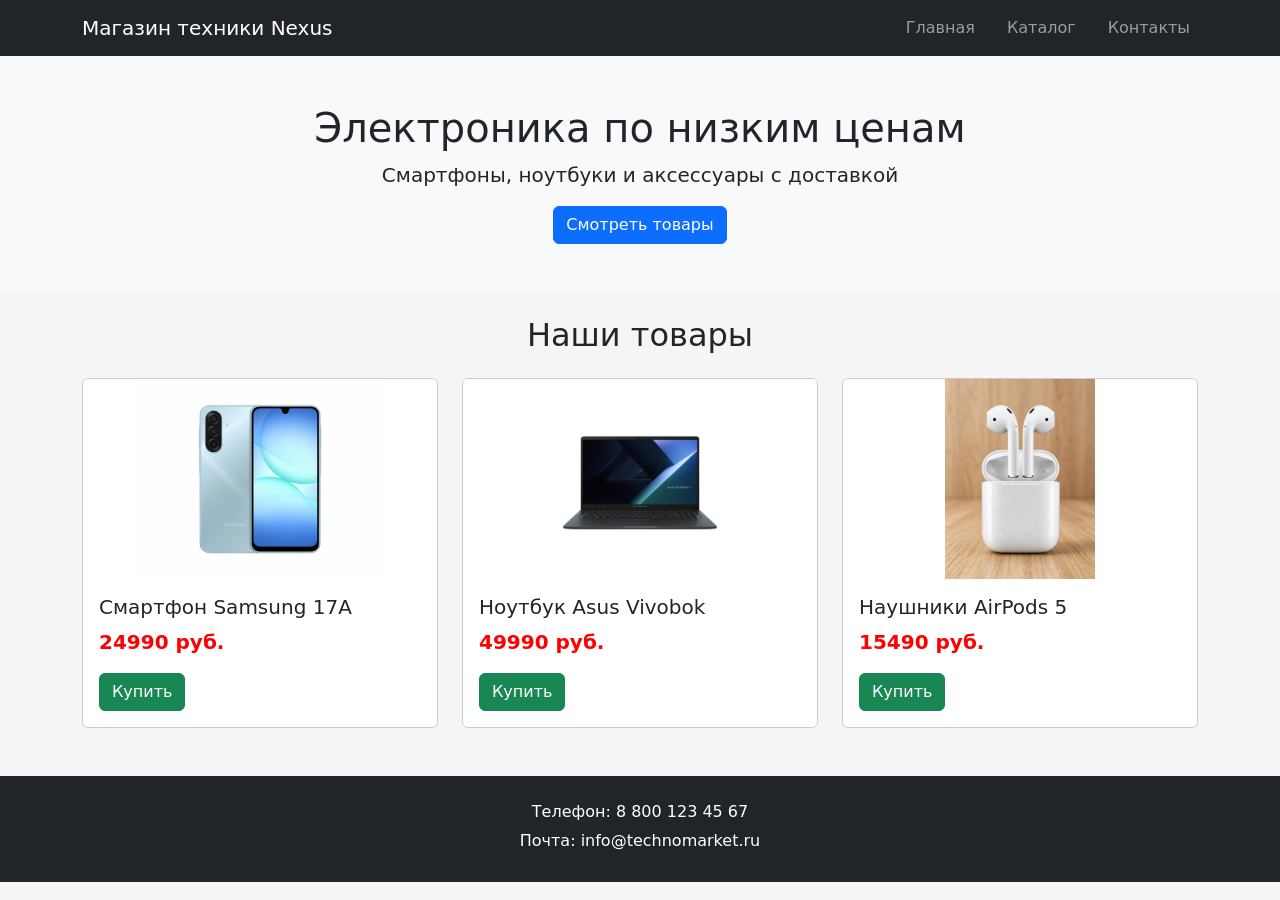
==== verstka/index.html @ e0ce0fea "Add files via upload" ====
<!DOCTYPE html>
<html lang="ru">
<head>
    <meta charset="UTF-8">
    <meta name="viewport" content="width=device-width, initial-scale=1">
    <title>Nexus</title>
    <link href="https://cdn.jsdelivr.net/npm/bootstrap@5.3.3/dist/css/bootstrap.min.css" rel="stylesheet">
    <link rel="stylesheet" href="style.css">
</head>
<body>

    <!-- меню -->
    <nav class="navbar navbar-expand-lg navbar-dark bg-dark">
        <div class="container">
            <a class="navbar-brand" href="#">Магазин техники Nexus</a>
            <ul class="navbar-nav flex-row">
                <li class="nav-item"><a class="nav-link me-3" href="#">Главная</a></li>
                <li class="nav-item"><a class="nav-link me-3" href="#catalog">Каталог</a></li>
                <li class="nav-item"><a class="nav-link" href="#contacts">Контакты</a></li>
            </ul>
        </div>
    </nav>

    <!-- большой блок сверху -->
    <div class="p-5 mb-4 bg-light text-center">
        <h1>Электроника по низким ценам</h1>
        <p class="lead">Смартфоны, ноутбуки и аксессуары с доставкой</p>
        <a href="#catalog" class="btn btn-primary">Смотреть товары</a>
    </div>

    <!-- товары -->
    <div class="container" id="catalog">
        <h2 class="text-center mb-4">Наши товары</h2>

        <div class="row">

            <div class="col-md-4">
                <div class="card mb-4">
                    <img src="img/phone.jpg" class="card-img-top" alt="Смартфон ">
                    <div class="card-body">
                        <h5 class="card-title">Смартфон Samsung 17A</h5>
                        <p class="price">24990 руб.</p>
                        <a href="#" class="btn btn-success">Купить</a>
                    </div>
                </div>
            </div>

            <div class="col-md-4">
                <div class="card mb-4">
                    <img src="img/laptop.jpg" class="card-img-top" alt="Ноутбук">
                    <div class="card-body">
                        <h5 class="card-title">Ноутбук Asus Vivobok</h5>
                        <p class="price">49990 руб.</p>
                        <a href="#" class="btn btn-success">Купить</a>
                    </div>
                </div>
            </div>

            <div class="col-md-4">
                <div class="card mb-4">
                    <img src="img/headphones.jpg" class="card-img-top" alt="Наушники">
                    <div class="card-body">
                        <h5 class="card-title">Наушники AirPods 5</h5>
                        <p class="price">15490 руб.</p>
                        <a href="#" class="btn btn-success">Купить</a>
                    </div>
                </div>
            </div>

        </div>
    </div>

    <!-- подвал -->
    <footer class="bg-dark text-white text-center p-4 mt-4" id="contacts">
        <p>Телефон: 8 800 123 45 67</p>
        <p>Почта: info@technomarket.ru</p>
    </footer>

    <script src="https://cdn.jsdelivr.net/npm/bootstrap@5.3.3/dist/js/bootstrap.bundle.min.js"></script>
</body>
</html>
---- verstka/style.css ----
body {
    background-color: #f5f5f5;
}
 
.card {
    border: 1px solid #ccc;
}
 
.price {
    font-size: 20px;
    font-weight: bold;
    color: red;
}
 
footer p {
    margin-bottom: 5px;
}
.card-img-top {
    height: 200px;
    object-fit: contain;
    background-color: white;
}
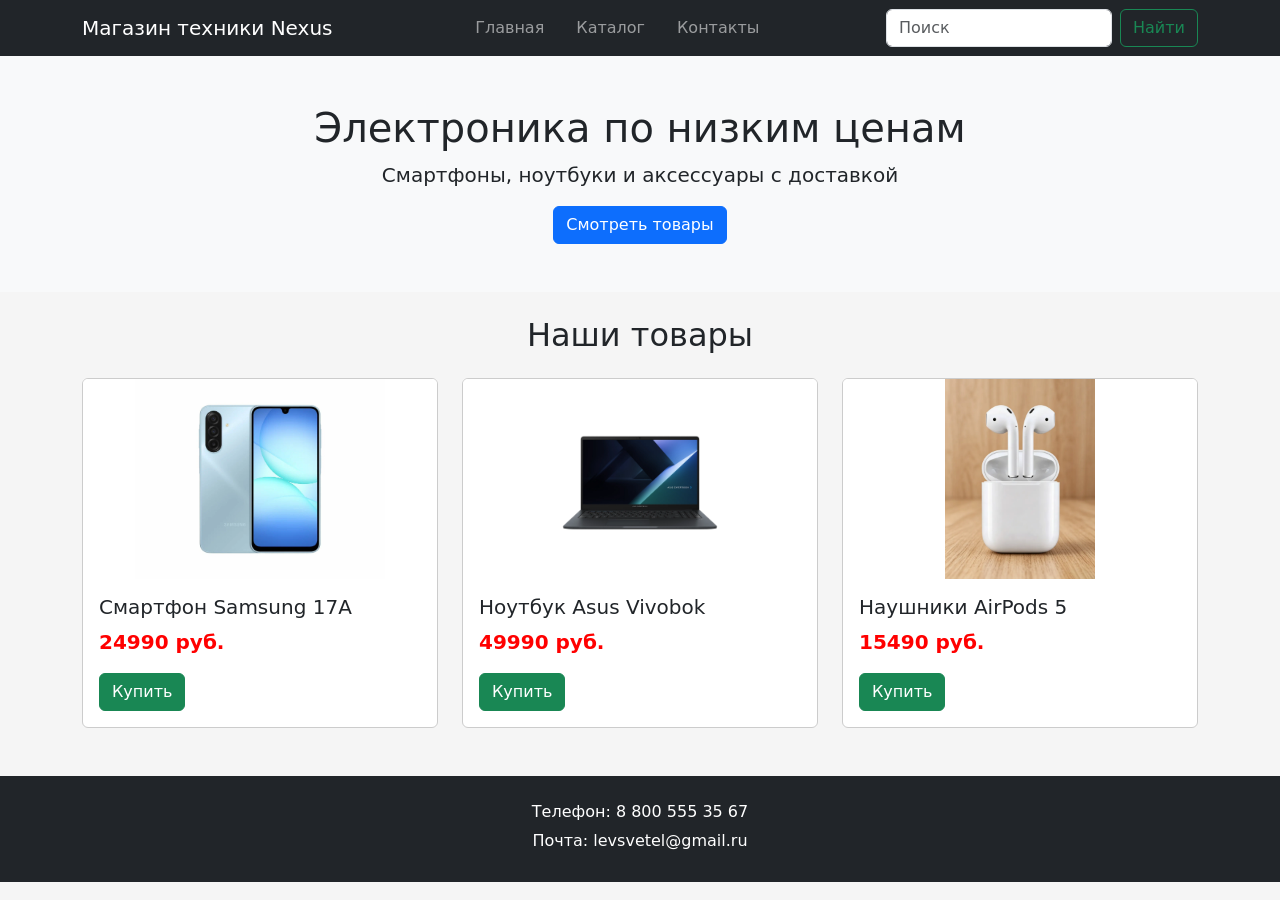
==== commit ae937064: "Add files via upload" ====
--- a/verstka/index.html
+++ b/verstka/index.html
@@ -9,7 +9,7 @@
 </head>
 <body>
 
-    <!-- меню -->
+
     <nav class="navbar navbar-expand-lg navbar-dark bg-dark">
         <div class="container">
             <a class="navbar-brand" href="#">Магазин техники Nexus</a>
@@ -18,17 +18,21 @@
                 <li class="nav-item"><a class="nav-link me-3" href="#catalog">Каталог</a></li>
                 <li class="nav-item"><a class="nav-link" href="#contacts">Контакты</a></li>
             </ul>
+            <form class="d-flex" role="search" id="searchForm">
+                <input class="form-control me-2" type="search" id="searchInput" placeholder="Поиск" aria-label="Search">
+                <button class="btn btn-outline-success" type="submit">Найти</button>
+            </form>
         </div>
     </nav>
 
-    <!-- большой блок сверху -->
+
     <div class="p-5 mb-4 bg-light text-center">
         <h1>Электроника по низким ценам</h1>
         <p class="lead">Смартфоны, ноутбуки и аксессуары с доставкой</p>
         <a href="#catalog" class="btn btn-primary">Смотреть товары</a>
     </div>
 
-    <!-- товары -->
+
     <div class="container" id="catalog">
         <h2 class="text-center mb-4">Наши товары</h2>
 
@@ -70,10 +74,10 @@
         </div>
     </div>
 
-    <!-- подвал -->
+
     <footer class="bg-dark text-white text-center p-4 mt-4" id="contacts">
-        <p>Телефон: 8 800 123 45 67</p>
-        <p>Почта: info@technomarket.ru</p>
+        <p>Телефон: 8 800 555 35 67</p>
+        <p>Почта: levsvetel@gmail.ru</p>
     </footer>
 
     <script src="https://cdn.jsdelivr.net/npm/bootstrap@5.3.3/dist/js/bootstrap.bundle.min.js"></script>
